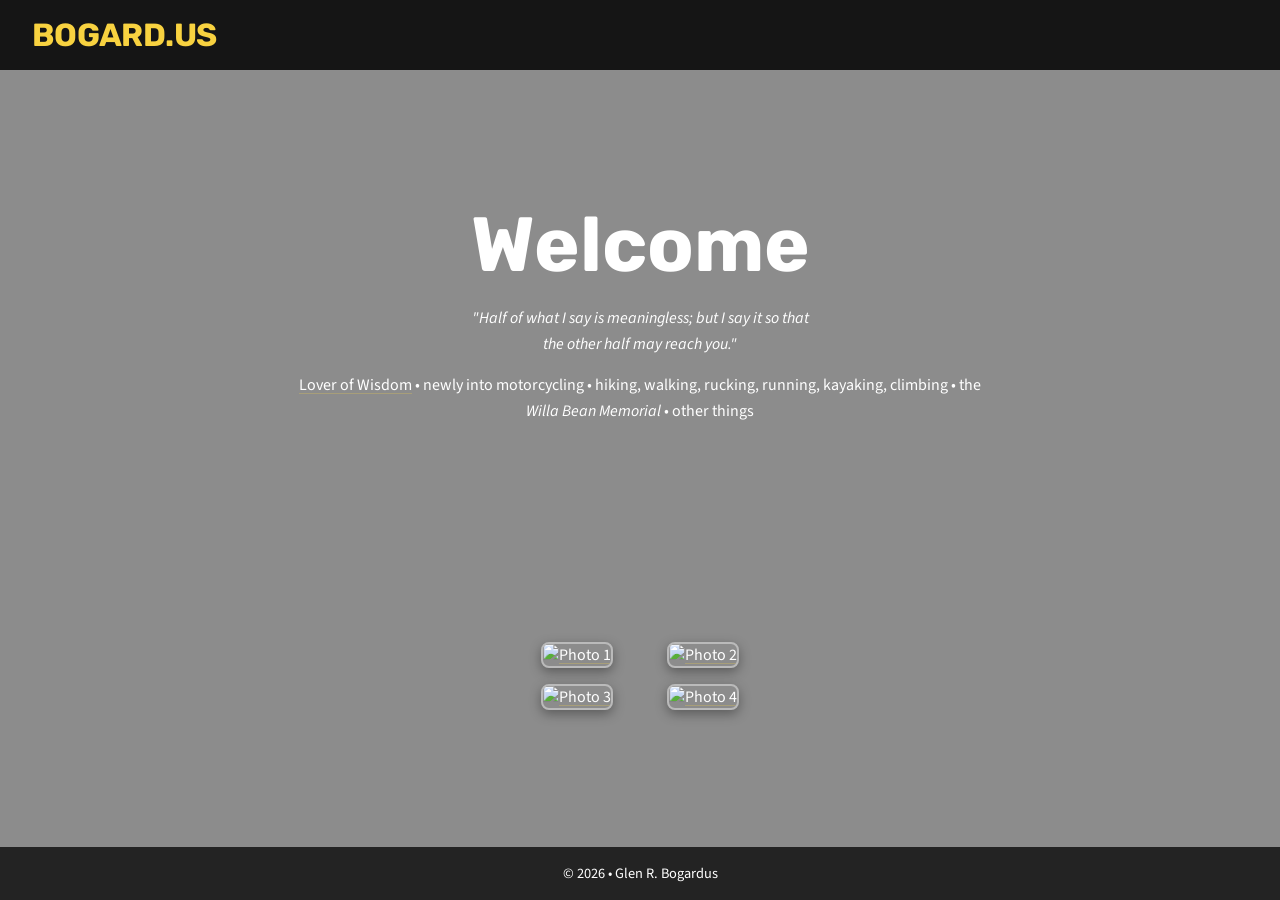
==== bogard.us.html @ d8d35eed "Add files via upload" ====
<!DOCTYPE html>
<html lang="en">
<head>
    <meta charset="UTF-8">
    <meta name="viewport" content="width=device-width, initial-scale=1.0">
    <title>Bogard.us | The Bogardus Family Website</title>
    <link rel="icon" href="images/favicon.ico">
    <link rel="preconnect" href="https://fonts.googleapis.com">
    <link rel="preconnect" href="https://fonts.gstatic.com" crossorigin>
    <link href="https://fonts.googleapis.com/css2?family=Rubik:wght@400;500;700&family=Source+Sans+3:wght@300;400;600&display=swap" rel="stylesheet">

    <link rel="stylesheet" href="styles.css">
</head>
<body class="homepage">

    <header>
        <h2>BOGARD.US</h2>
    </header>

    <main>
        <section class="content">
            <h1>Welcome</h1>

            <p>
                <i>"Half of what I say is meaningless; but I say it so that<br> 
                 the other half may reach you."</i>
            </p>

            <p><a href="#" class="tooltip" data-tooltip="Reader and writer of philosophy">Lover of Wisdom</a> • newly into motorcycling • hiking, walking, rucking, running, kayaking, climbing • the <i>Willa Bean Memorial</i> • other things </p>

<!--            <a href="#" class="button">
                Learn More
            </a>
-->
        </section>

        <section class="gallery">

            <a href="#img1">
                <img src="images/20260817.jpg" alt="Photo 1">
            </a>

            <a href="#img2">
                <img src="images/20260711.jpg" alt="Photo 2">
            </a>

            <a href="#img3">
                <img src="images/20200801.jpg" alt="Photo 3">
            </a>

            <a href="#img4">
                <img src="images/20260722.jpg" alt="Photo 4">
            </a>

        </section>

<!-- LIGHTBOXES -->

<div id="img1" class="lightbox">
    <a href="#" class="close"></a>
    <img src="20260817.jpg" alt="Photo 1">
</div>

<div id="img2" class="lightbox">
    <a href="#" class="close"></a>
    <img src="images/20260711.jpg" alt="Photo 2">
</div>

<div id="img3" class="lightbox">
    <a href="#" class="close"></a>
    <img src="20200801.jpg" alt="Photo 3">
</div>

<div id="img4" class="lightbox">
    <a href="#" class="close"></a>
    <img src="20260722.jpg" alt="Photo 4">
</div>

    </main>

    <footer>
        © 2026  &#8226;  Glen R. Bogardus
    </footer>

</body>
</html>
---- styles.css ----
/* ==========================================
   RESET
========================================== */

* {
    margin: 0;
    padding: 0;
    box-sizing: border-box;
}

html,
body {
    height: 100%;
}

/* ==========================================
   PAGE LAYOUT
========================================== */

body {
    font-family: "Source Sans 3", sans-serif;
    color: white;

    /* Background Image */
    background-image:
        linear-gradient(
            rgba(0,0,0,.45),
            rgba(0,0,0,.45)
        ),
        url("images/bg.JPG");

    background-size: cover;
    background-position: center center;
    background-repeat: no-repeat;
    background-attachment: fixed;
}

body.homepage {
    height: 100dvh;
    overflow: hidden;
    display: grid;
    grid-template-rows: auto 1fr auto;
}

body.article-page {
    min-height: 100dvh;
    overflow-y: auto;
    overflow-x: hidden;
    display: block;
}

/* ==========================================
   HEADER
========================================== */

header {
    background: rgba(0, 0, 0, 0.85);
    padding: 1rem 2rem;
    display: flex;
    align-items: center;
    font-family: "Rubik", Arial, sans-serif;
    font-weight: 700;
    letter-spacing: -0.02em;
}

header h2 {
    color: #f8d240;
    font-size: 2rem;
    font-weight: 600;
    font-family: "Rubik", Arial, sans-serif;
    font-weight: 700;
    letter-spacing: -0.02em;
}

header a:link {
    text-decoration: none;
}

/* ==========================================
   MAIN CONTENT
========================================== */

main {
    display: grid;
    place-items: center;

    padding: 2rem;
    text-align: center;
}

.article-page main {
    display: block;
    padding: 2rem 0 4rem;
}

.content {
    width: min(900px, 100%);
}

section {
    margin-bottom: .5rem;
}

h1,
h2,
h3,
h4,
h5,
h6 {
    font-family: "Rubik", Arial, sans-serif;
    font-weight: 700;
}

.article-page header {

    position: sticky;
    top: 0;
    z-index: 1000;
    backdrop-filter: blur(10px);
    background: rgba(0,0,0,.9);
}

.content h1 {
    font-size: clamp(2.5rem, 6vw, 5rem);
    margin-bottom: 1rem;
}

.content p {
    font-size: clamp(1rem, 2vw, 1rem);
    line-height: 1.6;

    max-width: 700px;
    margin: 0 auto 1rem auto;
}

/* ==========================================
   SITE LINKS
========================================== */

a,
a:link {
     color: inherit;

    text-decoration-line: underline;
    text-decoration-color: rgba(248,210,64,.25);
    text-decoration-thickness: 1px;
    text-underline-offset: 3px;
}
a:visited {
    color: #e0e0e0;

    text-decoration-line: underline;
    text-decoration-color: #f8d240;
    text-decoration-thickness: 1px;
    text-underline-offset: 3px;
}

a:hover {
    text-decoration-color: #ffe777;
}

a:active {
    color: #ffffff;
}

/* ==========================================
   READING PANEL
========================================== */

.reading-panel {

    background: rgba(10,10,10,.88);
    border: 1px solid rgba(255,255,255,.15);
    border-radius: 18px;
    box-shadow:
    0 12px 40px rgba(0,0,0,.45),
    0 0 0 1px rgba(255,255,255,.03);
    backdrop-filter: blur(3px);
    padding: 2rem;
    text-align: left;
}


.reading-panel h1,
.reading-panel h2,
.reading-panel h3,
.reading-panel h4 {
    text-align: left;

    font-family: "Rubik", sans-serif;

    margin-top: 2rem;
    margin-bottom: .75rem;

    line-height: 1.15;
}

.reading-panel h1 {
    font-size: clamp(2.2rem, 4vw, 4rem);

    margin-top: 0;
}

.reading-panel h2 {
    font-size: clamp(1.5rem, 2.5vw, 2.2rem);
}

.reading-panel p {
    text-align: left;

    max-width: 90ch;

    margin-bottom: 1.2rem;

    line-height: 1.8;

    font-size: 1.1rem;
}

.reading-layout {
    width: min(1100px, 95vw);
    margin: 0 auto 3rem;
}

.page-title {
    font-family: "Rubik", sans-serif;
    font-weight: 700;

    font-size: clamp(2rem, 4vw, 3.5rem);

    text-align: left;

    color: white;

    margin-bottom: 1rem;

    letter-spacing: -0.03em;

    text-shadow:
        0 2px 12px rgba(0,0,0,.6);
}

/* ==========================================
   ARTICLE IMAGES
========================================== */

.article-image {

    max-width: 350px;
    width: 35%;
    height: auto;
    padding: 6px;
    background: rgba(255,255,255,.03);
    border: 1px solid #f8d240;;
    border-radius: 10px;
    box-shadow:
        0 4px 16px rgba(0,0,0,.35);
    margin-bottom: 1rem;
}

.article-image.left {
    float: left;
    margin-right: 1.5rem;
}

.article-image.right {
    float: right;
    margin-left: 1.5rem;
}

.article-figure {
    max-width: 320px;
    padding: 6px;
    border: 1px solid rgba(248,210,64,.7);
    border-radius: 10px;
    background: rgba(255,255,255,.03);
    box-shadow:
        0 4px 16px rgba(0,0,0,.35);
}

.article-figure.left {
    float: left;
    margin-right: 1.5rem;
    margin-bottom: 1rem;
}

.article-figure.right {
    float: right;
    margin-left: 1.5rem;
    margin-bottom: 1rem;
}

.article-figure img {
    display: block;
    width: 100%;
    border-radius: 6px;
}

.article-figure a {
    display: block;
    text-decoration: none;
}

.article-figure a img {

    transition:
        transform .25s ease,
        box-shadow .25s ease;
}

.article-figure a:hover img {
    transform: scale(1.02);

    box-shadow:
        0 0 20px rgba(248,210,64,.25);
}

.article-figure figcaption {

    margin-top: .5rem;

    font-size: .85rem;
    color: #c7c7c7;

    text-align: center;
    line-height: 1.4;

    font-style: italic;
}


/* ==========================================
   BUTTON & TOOLTIPS
========================================== */

.button {
    display: inline-block;

    background: #ff820d;
    color: #ffffff;

    padding: 0.9rem 1.8rem;
    border-radius: 6px;

    text-decoration: none;
    font-weight: bold;

    transition: 0.25s ease;
}

.button:hover {
    background: #ee0909;
}

/* Tooltips */

.tooltip {
    position: relative;
    cursor: pointer;
}


/* Tooltip box */
.tooltip::after {
    content: attr(data-tooltip);

    position: absolute;
    left: 50%;
    bottom: calc(100% + 10px);

    transform: translateX(-50%);

    background: rgba(0,0,0,.92);
    color: white;

    padding: .5rem .75rem;
    border-radius: 6px;

    font-size: .85rem;
    line-height: 1.3;

    white-space: nowrap;

    opacity: 0;
    pointer-events: none;

    transition: opacity .2s ease;

    z-index: 1000;
}

/* Little arrow */
.tooltip::before {
    content: "";

    position: absolute;
    left: 50%;
    bottom: calc(100% + 4px);

    transform: translateX(-50%);

    border-left: 6px solid transparent;
    border-right: 6px solid transparent;
    border-top: 6px solid rgba(0,0,0,.92);

    opacity: 0;

    transition: opacity .2s ease;

    z-index: 1000;
}

.tooltip:hover::after,
.tooltip:hover::before {
    opacity: 1;
}

/* ==========================================
   FOOTER
========================================== */

footer {
    background: rgba(0, 0, 0, 0.75);

    text-align: center;
    padding: 1rem;

    font-size: 0.9rem;
}

/* ==========================================
   MOBILE
========================================== */

@media (max-width: 768px) {

    .article-image,
    .article-figure {

        float: none !important;

        display: block;

        width: 100%;
        max-width: 100%;

        margin: 0 auto 1rem auto;
    }
}

/* ==========================================
   GALLERY
========================================== */

.gallery {
    display: flex;
    flex-wrap: wrap;
    justify-content: center;
    gap: 1rem;
}

.gallery a {
    flex: 0 0 110px;
}

.gallery img {
    width: 110px;
    height: 110px;

    object-fit: cover;

    border-radius: 8px;
    border: 2px solid rgba(255,255,255,.4);

    box-shadow: 0 4px 12px rgba(0,0,0,.35);

    transition: 0.25s ease;
}

.gallery img:hover {
    transform: scale(1.08);

    border-color: white;
}

/* ==========================================
   LIGHTBOX
========================================== */

.lightbox {
    position: fixed;

    inset: 0;

    background: rgba(0,0,0,.9);

    display: flex;
    justify-content: center;
    align-items: center;

    opacity: 0;
    visibility: hidden;

    transition: opacity .3s ease;

    z-index: 9999;
}

.lightbox:target {
    opacity: 1;
    visibility: visible;
}

.lightbox img {
    max-width: 90vw;
    max-height: 90vh;

    border-radius: 10px;

    box-shadow: 0 0 40px rgba(0,0,0,.8);
}

/* clicking anywhere closes */
.lightbox .close {
    position: absolute;
    inset: 0;
    cursor: default;
}

/* keep image above close overlay */
.lightbox img {
    position: relative;
    z-index: 2;
}
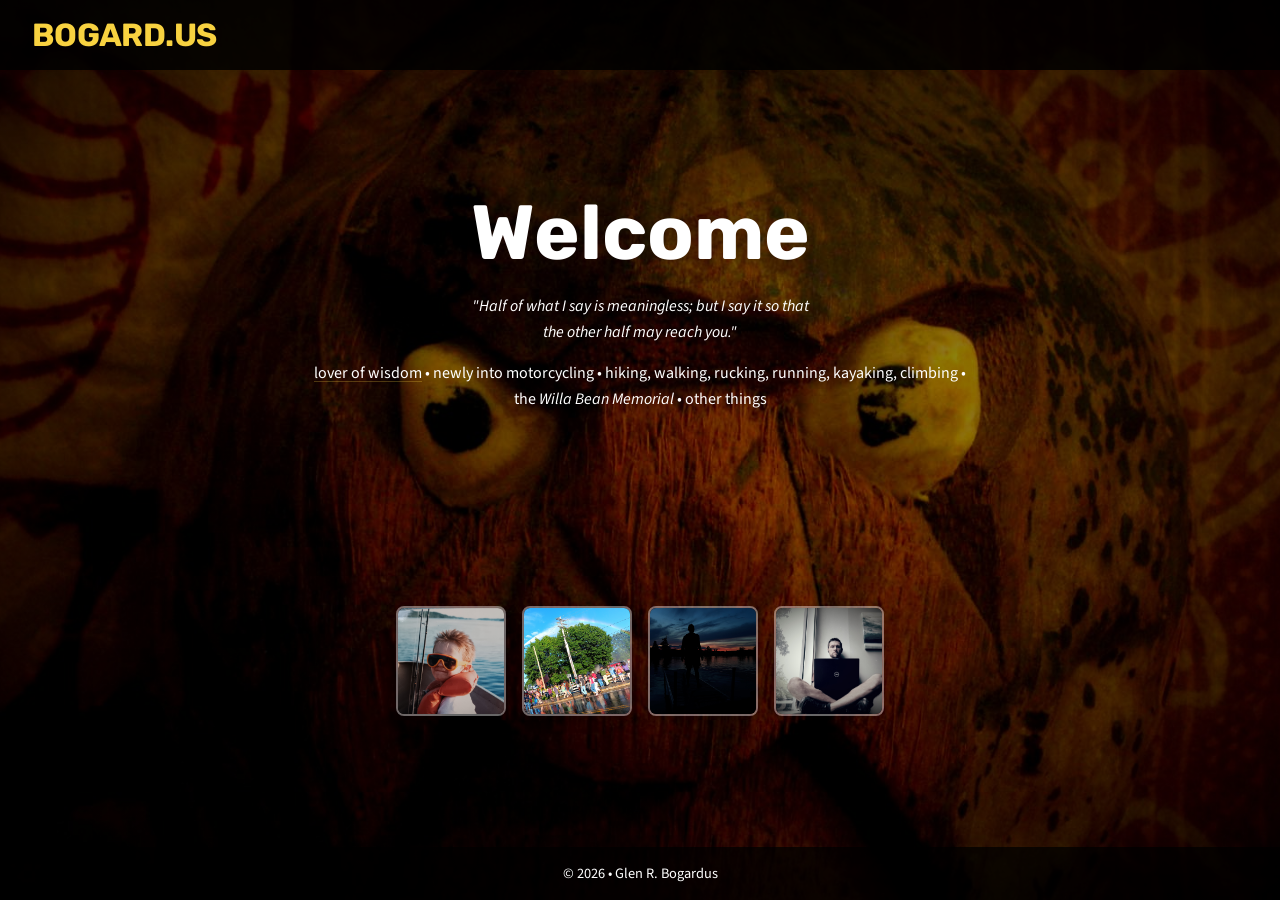
==== commit ada22174: "Revise HTML content and structure for Bogard.us Updated HTML structure and content for the Bogard.us" ====
--- a/bogard.us.html
+++ b/bogard.us.html
@@ -26,7 +26,7 @@
                  the other half may reach you."</i>
             </p>
 
-            <p><a href="#" class="tooltip" data-tooltip="Reader and writer of philosophy">Lover of Wisdom</a> • newly into motorcycling • hiking, walking, rucking, running, kayaking, climbing • the <i>Willa Bean Memorial</i> • other things </p>
+            <p><a href="#" class="tooltip" data-tooltip="Reader and writer of philosophy">lover of wisdom</a> • newly into motorcycling • hiking, walking, rucking, running, kayaking, climbing •<br>the <i>Willa Bean Memorial</i> • other things </p>
 
 <!--            <a href="#" class="button">
                 Learn More
@@ -83,4 +83,4 @@
     </footer>
 
 </body>
-</html>+</html>
